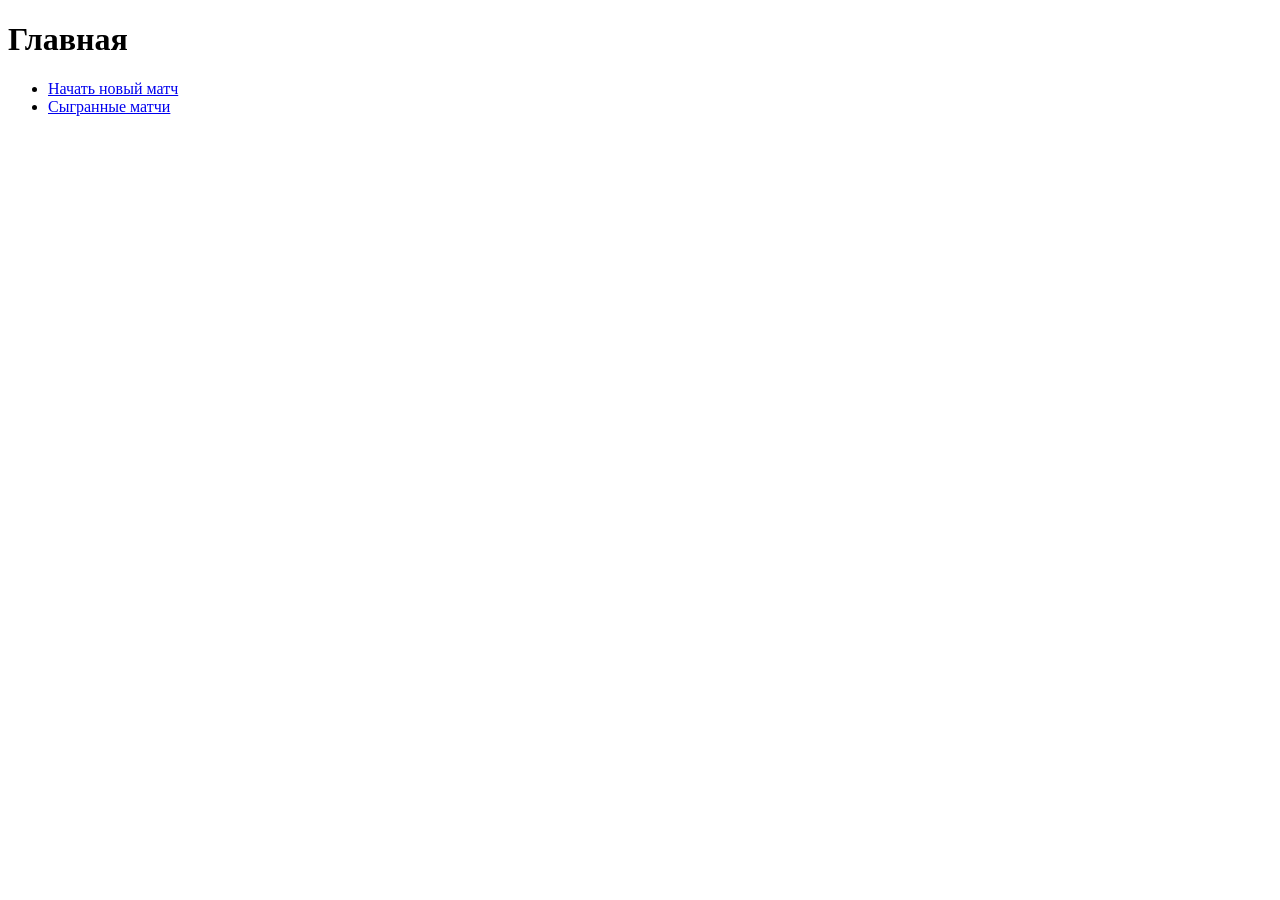
==== templates/index.html @ 9e505a78 "create handler, service, view, model" ====
<!DOCTYPE html>
<html lang="ru">
<head>
    <meta charset="UTF-8">
    <title>Главная</title>
    <link rel="stylesheet" href="/static/style.css">
</head>
<body>
    <h1>Главная</h1>
    <p></p>
    <ul>
        <li><a href="/newmatch">Начать новый матч</a></li>
        <li><a href="/matches">Сыгранные матчи</a></li>
    </ul>
</body>
</html>
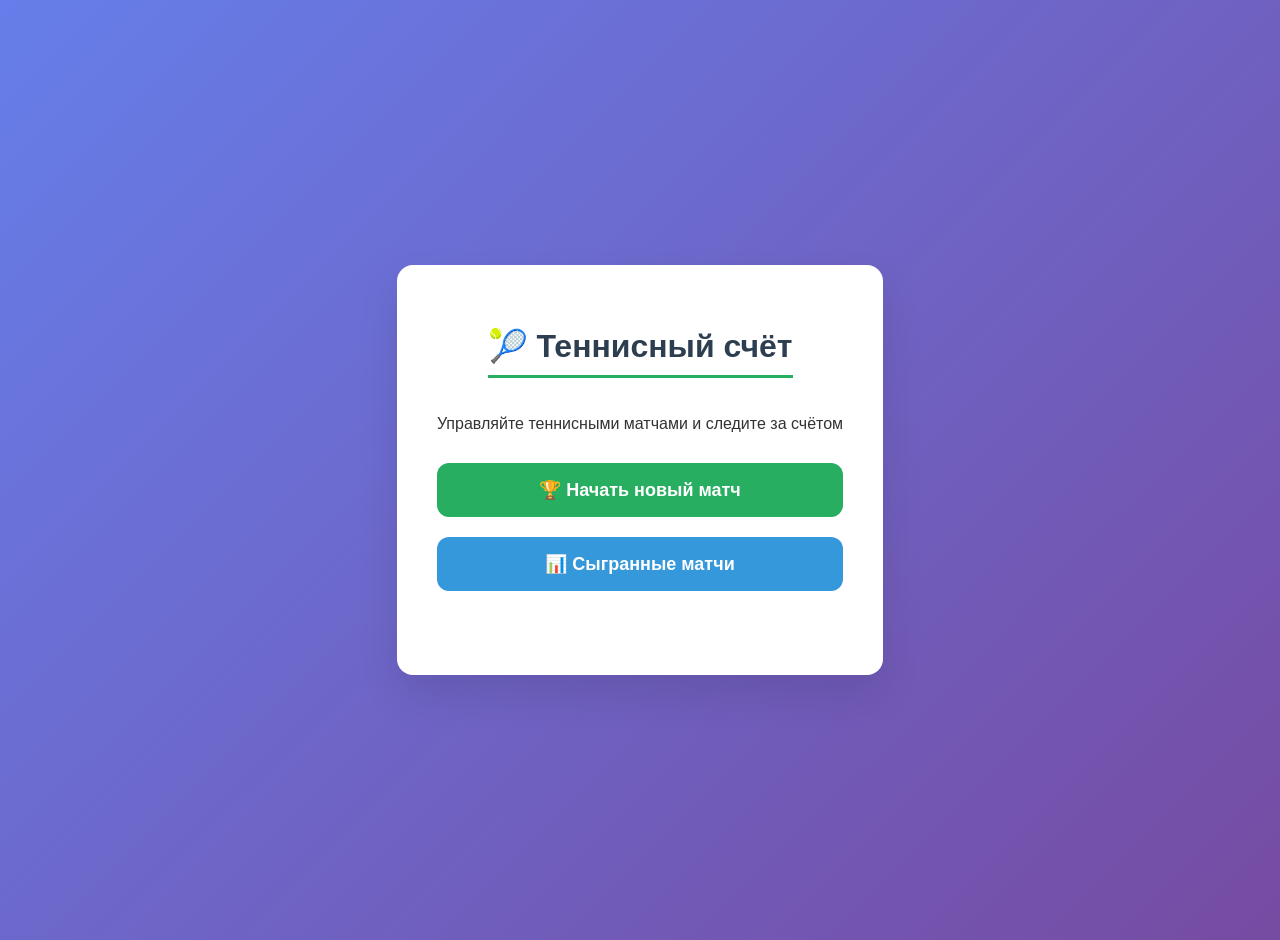
==== commit e59963f7: "add matches filtres, AI-CSS" ====
--- a/templates/index.html
+++ b/templates/index.html
@@ -1,16 +1,26 @@
 <!DOCTYPE html>
 <html lang="ru">
+
 <head>
     <meta charset="UTF-8">
     <title>Главная</title>
     <link rel="stylesheet" href="/static/style.css">
 </head>
-<body>
-    <h1>Главная</h1>
-    <p></p>
-    <ul>
-        <li><a href="/newmatch">Начать новый матч</a></li>
-        <li><a href="/matches">Сыгранные матчи</a></li>
-    </ul>
+
+<body class="index-page">
+    <div class="index-container">
+        <div class="index-content">
+            <h1>🎾 Теннисный счёт</h1>
+            <p>Управляйте теннисными матчами и следите за счётом</p>
+            <div class="index-buttons">
+                <a href="/newmatch">🏆 Начать новый матч</a>
+                <a href="/matches">📊 Сыгранные матчи</a>
+            </div>
+            <div class="index-footer">
+                Tennis Score Tracker
+            </div>
+        </div>
+    </div>
 </body>
-</html>
+
+</html>
--- a/static/style.css
+++ b/static/style.css
@@ -0,0 +1,547 @@
+/* style.css - единый файл для всех страниц */
+
+/* Базовые стили */
+body {
+    font-family: 'Segoe UI', Tahoma, Geneva, Verdana, sans-serif;
+    background: #f5f5f5;
+    margin: 0;
+    padding: 20px;
+    color: #333;
+}
+
+/* Для главной и страницы ошибки (градиентный фон) */
+body.index-page,
+body.error-page {
+    background: linear-gradient(135deg, #667eea 0%, #764ba2 100%);
+    min-height: 100vh;
+    display: flex;
+    justify-content: center;
+    align-items: center;
+}
+
+/* Контейнер для главной и ошибки */
+.container {
+    max-width: 600px;
+    margin: 0 auto;
+    padding: 20px;
+}
+
+.content {
+    background: white;
+    border-radius: 16px;
+    padding: 40px;
+    box-shadow: 0 20px 40px rgba(0, 0, 0, 0.1);
+    text-align: center;
+}
+
+/* Заголовки */
+h1 {
+    color: #2c3e50;
+    border-bottom: 3px solid #27ae60;
+    padding-bottom: 10px;
+    display: inline-block;
+}
+
+.index-page h1,
+.error-page h1 {
+    border-bottom-color: #27ae60;
+}
+
+/* Таблицы */
+table {
+    width: 100%;
+    border-collapse: collapse;
+    background: white;
+    border-radius: 8px;
+    overflow: hidden;
+    box-shadow: 0 2px 4px rgba(0, 0, 0, 0.1);
+}
+
+th {
+    background-color: #27ae60;
+    color: white;
+    padding: 12px;
+    text-align: left;
+}
+
+td {
+    padding: 10px 12px;
+    border-bottom: 1px solid #eee;
+}
+
+tr:hover {
+    background-color: #f9f9f9;
+}
+
+/* Формы */
+form {
+    background: white;
+    padding: 20px;
+    border-radius: 8px;
+    box-shadow: 0 2px 4px rgba(0, 0, 0, 0.1);
+    margin-bottom: 20px;
+}
+
+input[type="text"] {
+    padding: 8px 12px;
+    border: 1px solid #ddd;
+    border-radius: 4px;
+    font-size: 14px;
+    width: 200px;
+}
+
+input[type="text"]:focus {
+    outline: none;
+    border-color: #27ae60;
+}
+
+/* Кнопки */
+button,
+.button {
+    background-color: #27ae60;
+    color: white;
+    border: none;
+    padding: 8px 16px;
+    border-radius: 4px;
+    cursor: pointer;
+    font-size: 14px;
+    transition: background-color 0.3s;
+}
+
+button:hover,
+.button:hover {
+    background-color: #219a52;
+}
+
+/* Ссылки */
+a {
+    color: #27ae60;
+    text-decoration: none;
+}
+
+a:hover {
+    text-decoration: underline;
+}
+
+.index-page a,
+.error-page a {
+    display: inline-block;
+    background-color: #27ae60;
+    color: white;
+    padding: 12px 24px;
+    border-radius: 8px;
+    font-weight: bold;
+}
+
+.index-page a:hover,
+.error-page a:hover {
+    background-color: #219a52;
+    text-decoration: none;
+    transform: translateY(-2px);
+}
+
+/* Пагинация */
+.pagination {
+    margin-top: 20px;
+    display: flex;
+    gap: 10px;
+    align-items: center;
+    justify-content: center;
+}
+
+.pagination a,
+.pagination span {
+    padding: 6px 12px;
+    border-radius: 4px;
+}
+
+.pagination a {
+    background-color: #27ae60;
+    color: white;
+}
+
+.pagination strong {
+    background-color: #2c3e50;
+    color: white;
+    padding: 6px 12px;
+    border-radius: 4px;
+}
+
+/* Информация */
+.info {
+    margin-top: 10px;
+    text-align: center;
+    color: #7f8c8d;
+    font-size: 14px;
+}
+
+/* Победитель */
+.winner {
+    background: linear-gradient(135deg, #f1c40f, #f39c12);
+    color: white;
+    padding: 15px;
+    border-radius: 8px;
+    text-align: center;
+    margin: 20px 0;
+}
+
+/* Навигация */
+.nav {
+    margin-top: 20px;
+    padding-top: 20px;
+    border-top: 1px solid #ddd;
+}
+
+/* ========== СТИЛИ ДЛЯ СТРАНИЦЫ МАТЧА ========== */
+
+/* Матч-табло */
+.match-container {
+    display: flex;
+    justify-content: center;
+    align-items: center;
+    min-height: calc(100vh - 100px);
+    padding: 20px;
+}
+
+.match-scoreboard {
+    max-width: 800px;
+    width: 100%;
+    margin: 0 auto;
+}
+
+/* Компактная таблица для матча */
+.match-scoreboard table {
+    width: 100%;
+    font-size: 18px;
+    margin-bottom: 20px;
+}
+
+.match-scoreboard th {
+    background-color: #27ae60;
+    font-size: 16px;
+    text-align: center;
+}
+
+.match-scoreboard td {
+    text-align: center;
+    font-size: 24px;
+    font-weight: bold;
+    padding: 15px;
+}
+
+.match-scoreboard td:first-child {
+    text-align: left;
+    font-weight: normal;
+    font-size: 18px;
+}
+
+/* Кнопки действий */
+.action-buttons {
+    display: flex;
+    gap: 20px;
+    justify-content: center;
+    margin: 20px 0;
+}
+
+.action-buttons form {
+    margin: 0;
+    padding: 0;
+    background: none;
+    box-shadow: none;
+}
+
+.action-buttons button {
+    font-size: 32px;
+    font-weight: bold;
+    padding: 20px 40px;
+    min-width: 150px;
+    background-color: #27ae60;
+    transition: all 0.2s;
+}
+
+.action-buttons button:hover {
+    background-color: #219a52;
+    transform: scale(1.05);
+    cursor: pointer;
+}
+
+/* Блок победителя */
+.winner-container {
+    text-align: center;
+    margin: 30px 0;
+}
+
+.winner-container h2 {
+    font-size: 28px;
+    background: linear-gradient(135deg, #f1c40f, #f39c12);
+    display: inline-block;
+    padding: 15px 30px;
+    border-radius: 50px;
+    color: white;
+    margin: 0;
+}
+
+/* Навигация внизу */
+.match-nav {
+    text-align: center;
+    margin-top: 30px;
+    padding-top: 20px;
+    border-top: 1px solid #ddd;
+}
+
+.match-nav a {
+    display: inline-block;
+    margin: 0 10px;
+    padding: 10px 20px;
+    background-color: #3498db;
+    color: white;
+    border-radius: 6px;
+}
+
+.match-nav a:hover {
+    background-color: #2980b9;
+    text-decoration: none;
+}
+
+/* ========== СТИЛИ ДЛЯ СТРАНИЦЫ СЫГРАННЫХ МАТЧЕЙ ========== */
+
+/* Контейнер для кнопок внизу */
+.matches-footer-buttons {
+    display: flex;
+    justify-content: center;
+    gap: 20px;
+    margin-top: 30px;
+    padding-top: 20px;
+    border-top: 1px solid #ddd;
+}
+
+.matches-footer-buttons a {
+    display: inline-block;
+    background-color: #27ae60;
+    color: white;
+    padding: 12px 30px;
+    border-radius: 8px;
+    font-size: 16px;
+    font-weight: bold;
+    text-decoration: none;
+    transition: all 0.3s;
+}
+
+.matches-footer-buttons a:hover {
+    background-color: #219a52;
+    transform: translateY(-2px);
+    text-decoration: none;
+}
+
+.matches-footer-buttons a:first-child {
+    background-color: #3498db;
+}
+
+.matches-footer-buttons a:first-child:hover {
+    background-color: #2980b9;
+}
+
+/* ========== СТИЛИ ДЛЯ СТРАНИЦЫ НОВОГО МАТЧА ========== */
+
+.newmatch-container {
+    display: flex;
+    justify-content: center;
+    align-items: center;
+    min-height: calc(100vh - 100px);
+    padding: 20px;
+}
+
+.newmatch-form {
+    max-width: 500px;
+    width: 100%;
+    background: white;
+    border-radius: 16px;
+    padding: 40px;
+    box-shadow: 0 20px 40px rgba(0, 0, 0, 0.1);
+    text-align: center;
+}
+
+.newmatch-form h1 {
+    margin-bottom: 30px;
+}
+
+.newmatch-form label {
+    display: block;
+    text-align: left;
+    margin-bottom: 8px;
+    font-weight: bold;
+    color: #2c3e50;
+}
+
+.newmatch-form input[type="text"] {
+    width: 100%;
+    padding: 12px;
+    font-size: 16px;
+    margin-bottom: 20px;
+    box-sizing: border-box;
+}
+
+.newmatch-form button {
+    width: 100%;
+    padding: 12px;
+    font-size: 18px;
+    font-weight: bold;
+    background-color: #27ae60;
+    margin-top: 10px;
+}
+
+.newmatch-form button:hover {
+    background-color: #219a52;
+    transform: translateY(-2px);
+}
+
+.newmatch-form .error {
+    color: #e74c3c;
+    margin-top: 15px;
+    padding: 10px;
+    background-color: #fef5f5;
+    border-radius: 8px;
+    border-left: 3px solid #e74c3c;
+    text-align: left;
+}
+
+/* ========== СТИЛИ ДЛЯ ГЛАВНОЙ СТРАНИЦЫ ========== */
+
+.index-container {
+    max-width: 600px;
+    margin: 0 auto;
+    padding: 20px;
+}
+
+.index-content {
+    background: white;
+    border-radius: 16px;
+    padding: 40px;
+    box-shadow: 0 20px 40px rgba(0, 0, 0, 0.1);
+    text-align: center;
+}
+
+.index-buttons {
+    display: flex;
+    flex-direction: column;
+    gap: 20px;
+    margin: 30px 0;
+}
+
+.index-buttons a {
+    display: block;
+    background-color: #27ae60;
+    color: white;
+    padding: 16px 24px;
+    border-radius: 12px;
+    font-size: 18px;
+    font-weight: bold;
+    text-decoration: none;
+    transition: all 0.3s;
+    text-align: center;
+}
+
+.index-buttons a:hover {
+    transform: translateY(-3px);
+    box-shadow: 0 10px 20px rgba(0, 0, 0, 0.1);
+    text-decoration: none;
+}
+
+.index-buttons a:first-child {
+    background-color: #27ae60;
+}
+
+.index-buttons a:last-child {
+    background-color: #3498db;
+}
+
+.index-buttons a:first-child:hover {
+    background-color: #219a52;
+}
+
+.index-buttons a:last-child:hover {
+    background-color: #2980b9;
+}
+
+.index-footer {
+    margin-top: 20px;
+    color: rgba(255, 255, 255, 0.7);
+    font-size: 12px;
+}
+
+/* ========== АДАПТАЦИЯ ДЛЯ МОБИЛЬНЫХ ========== */
+
+@media (max-width: 768px) {
+    body {
+        padding: 10px;
+    }
+
+    table {
+        font-size: 12px;
+    }
+
+    th,
+    td {
+        padding: 8px;
+    }
+
+    input[type="text"] {
+        width: 100%;
+        box-sizing: border-box;
+    }
+
+    /* Матч-табло на мобильных */
+    .match-scoreboard table {
+        font-size: 14px;
+    }
+
+    .match-scoreboard td {
+        font-size: 18px;
+        padding: 10px;
+    }
+
+    .match-scoreboard td:first-child {
+        font-size: 14px;
+    }
+
+    .action-buttons {
+        flex-direction: column;
+        gap: 10px;
+    }
+
+    .action-buttons button {
+        font-size: 24px;
+        padding: 15px;
+        min-width: auto;
+    }
+
+    .winner-container h2 {
+        font-size: 20px;
+        padding: 10px 20px;
+    }
+
+    /* Кнопки внизу на мобильных */
+    .matches-footer-buttons {
+        flex-direction: column;
+        gap: 10px;
+    }
+
+    .matches-footer-buttons a {
+        text-align: center;
+    }
+
+    /* Форма нового матча на мобильных */
+    .newmatch-form {
+        padding: 25px;
+    }
+
+    /* Главная страница на мобильных */
+    .index-content {
+        padding: 25px;
+    }
+
+    .index-buttons a {
+        padding: 14px 20px;
+        font-size: 16px;
+    }
+}
